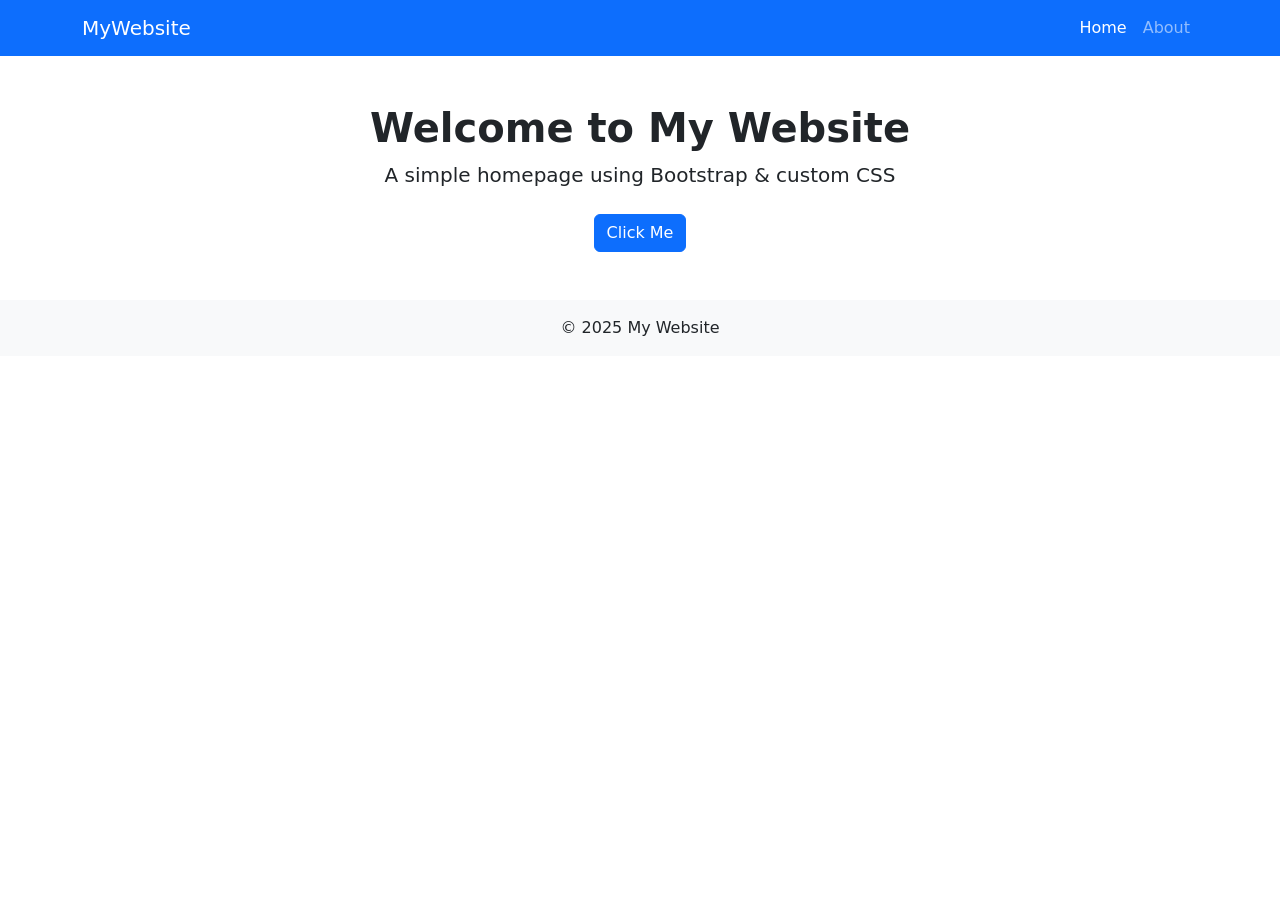
==== index.html @ 7f0cc09f "Pasted index.html" ====
<!DOCTYPE html>
<html lang="en">
<head>
    <meta charset="UTF-8">
    <meta name="viewport" content="width=device-width, initial-scale=1.0">
    <title>Homepage</title>

    <!-- Bootstrap CSS -->
    <link href="https://cdn.jsdelivr.net/npm/bootstrap@5.3.3/dist/css/bootstrap.min.css" rel="stylesheet">

    <link rel="stylesheet" href="styles.css">
</head>
<body>

    <!-- Navigation -->
    <nav class="navbar navbar-expand-lg navbar-dark bg-primary">
        <div class="container">
            <a class="navbar-brand" href="index.html">MyWebsite</a>

            <button class="navbar-toggler" type="button" data-bs-toggle="collapse" data-bs-target="#navbarMenu">
                <span class="navbar-toggler-icon"></span>
            </button>

            <div class="collapse navbar-collapse" id="navbarMenu">
                <ul class="navbar-nav ms-auto">
                    <li class="nav-item"><a class="nav-link active" href="index.html">Home</a></li>
                    <li class="nav-item"><a class="nav-link" href="about.html">About</a></li>
                </ul>
            </div>
        </div>
    </nav>

    <!-- Hero Section -->
    <section class="container text-center mt-5">
        <h1 class="fw-bold">Welcome to My Website</h1>
        <p class="lead">A simple homepage using Bootstrap & custom CSS</p>
        <button id="clickBtn" class="btn btn-primary mt-2">Click Me</button>
    </section>

    <!-- Footer -->
    <footer class="bg-light text-center py-3 mt-5">
        <p class="mb-0">© 2025 My Website</p>
    </footer>

    <!-- Bootstrap JS -->
    <script src="https://cdn.jsdelivr.net/npm/bootstrap@5.3.3/dist/js/bootstrap.bundle.min.js"></script>
    <script src="script.js"></script>
</body>
</html>
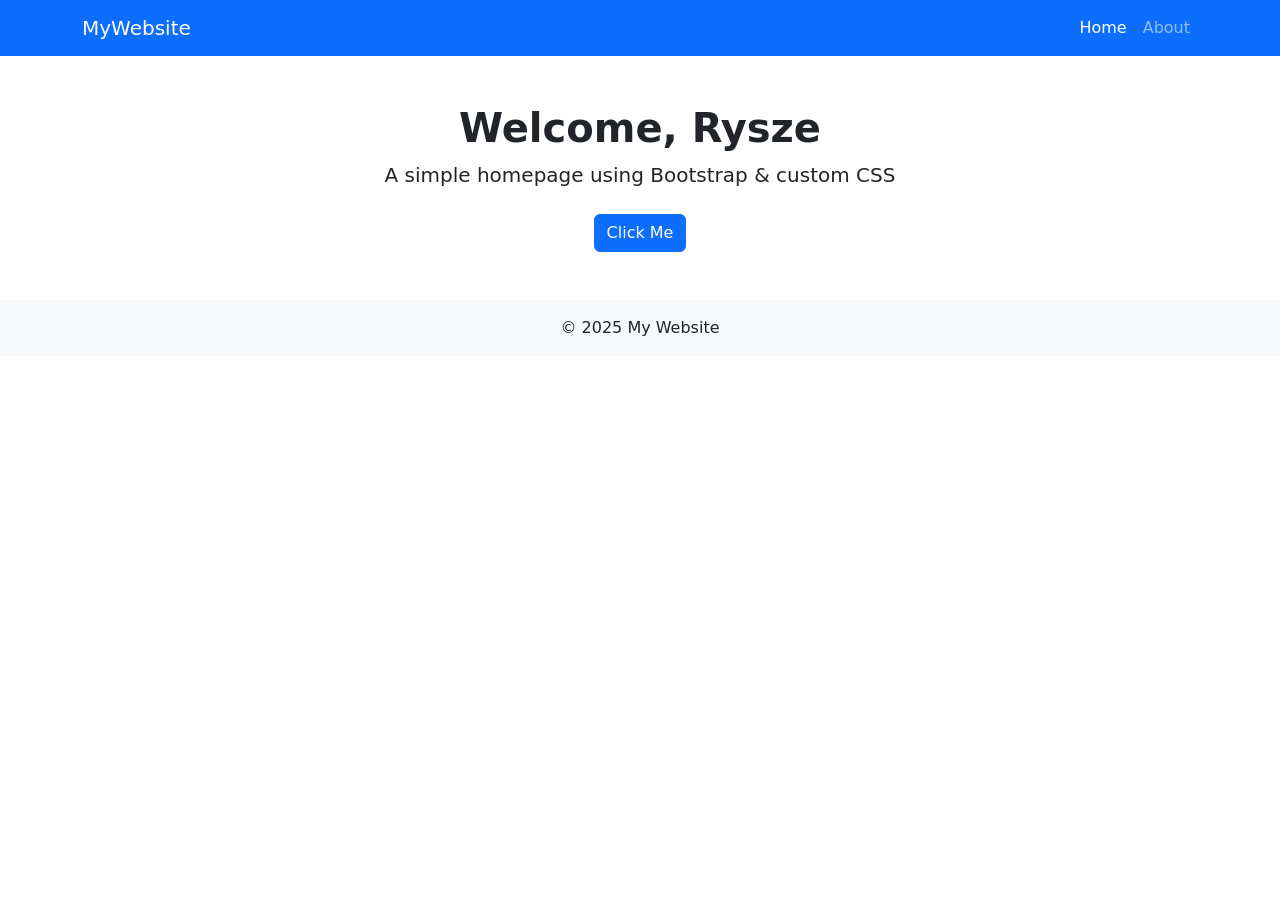
==== commit 0f45e2a3: "changed "to My Website" to "Rysze"" ====
--- a/index.html
+++ b/index.html
@@ -32,7 +32,7 @@
 
     <!-- Hero Section -->
     <section class="container text-center mt-5">
-        <h1 class="fw-bold">Welcome to My Website</h1>
+        <h1 class="fw-bold">Welcome, Rysze</h1>
         <p class="lead">A simple homepage using Bootstrap & custom CSS</p>
         <button id="clickBtn" class="btn btn-primary mt-2">Click Me</button>
     </section>
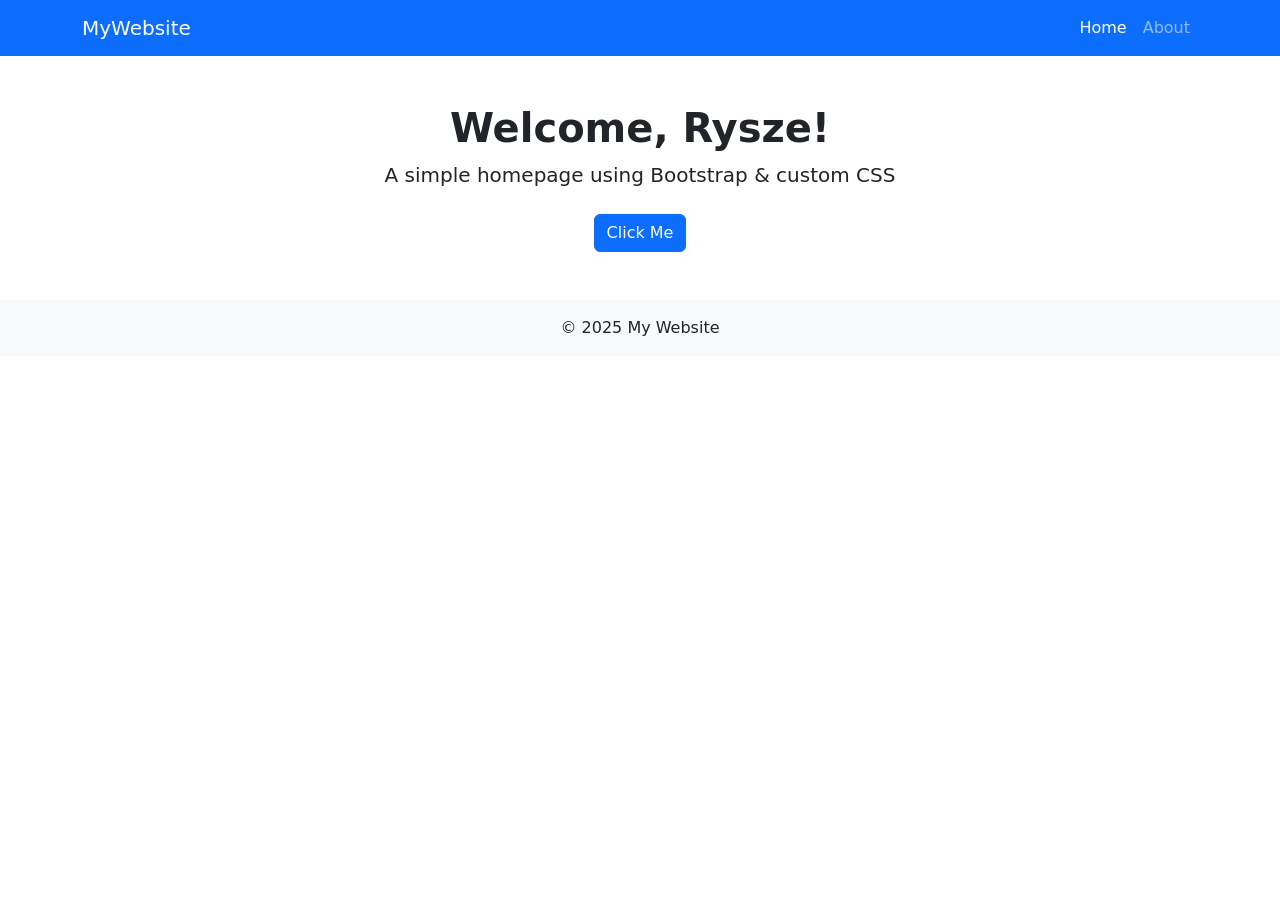
==== commit f68b339b: "changed "Rysze" to "Rysze!"" ====
--- a/index.html
+++ b/index.html
@@ -32,7 +32,7 @@
 
     <!-- Hero Section -->
     <section class="container text-center mt-5">
-        <h1 class="fw-bold">Welcome, Rysze</h1>
+        <h1 class="fw-bold">Welcome, Rysze!</h1>
         <p class="lead">A simple homepage using Bootstrap & custom CSS</p>
         <button id="clickBtn" class="btn btn-primary mt-2">Click Me</button>
     </section>
